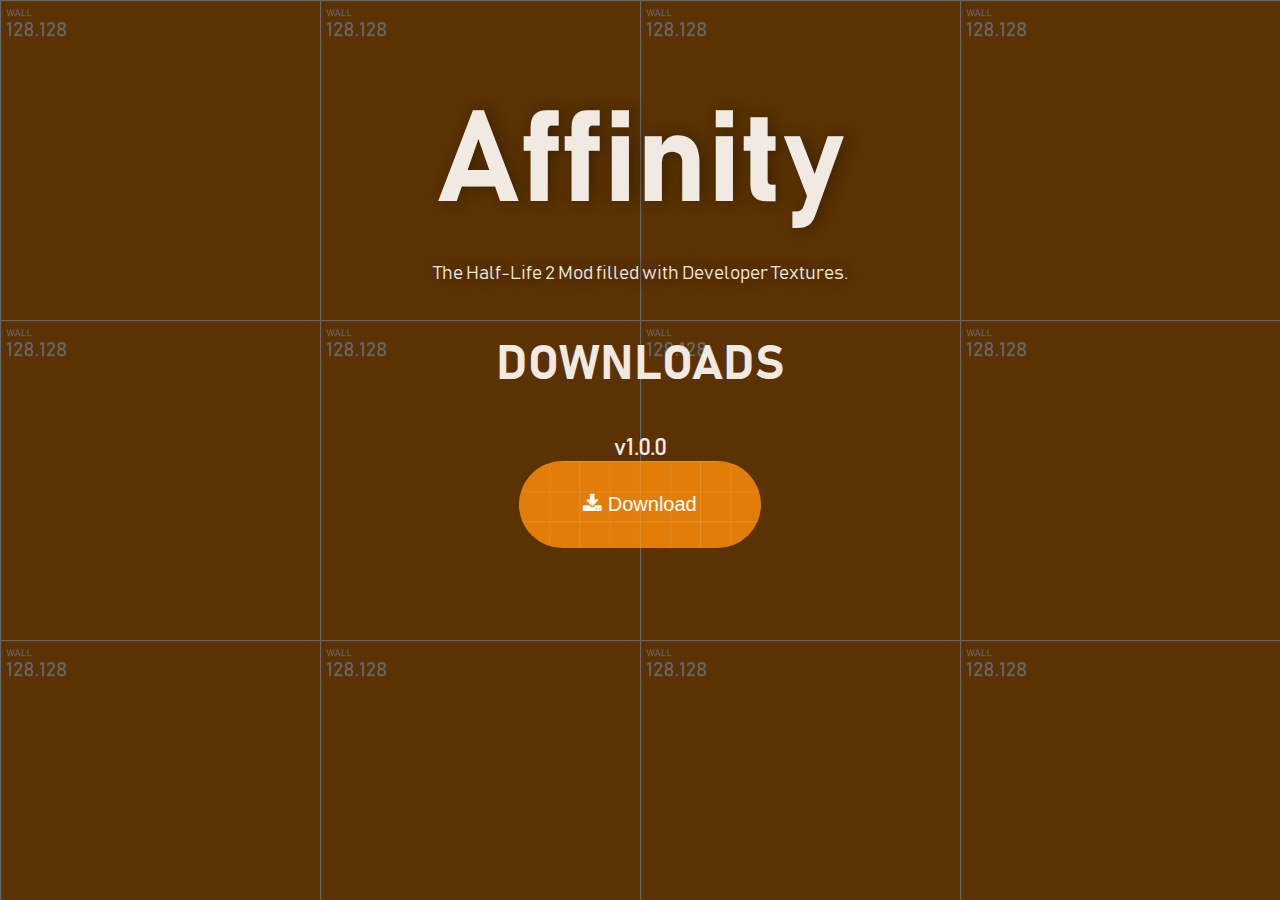
==== affinity.html @ 775bccad "Creation" ====
<!DOCTYPE html>
<html lang="en">
<head>
    <meta charset="UTF-8">
    <meta http-equiv="X-UA-Compatible" content="IE=edge">
    <meta name="viewport" content="width=device-width, initial-scale=1.0">
    <link rel="stylesheet" href="affinity.css">
    <link rel="shortcut icon" href="affinity.ico" type="image/x-icon">
    <link rel="stylesheet" href="https://cdnjs.cloudflare.com/ajax/libs/font-awesome/4.7.0/css/font-awesome.min.css">
    <title>Affinity</title>
</head>
<body>
    <div class="title">
    <h1 style="font-size: 8em;" class="DrSh">Affinity</h1>
    <h3 style="font-weight: 100; margin-top: -5%;" class="DrSh">The Half-Life 2 Mod filled with Developer Textures.</h3>
    </div>

    <h2 style="margin-top: 4%; font-size: 3em;">DOWNLOADS</h2>

    <p style="margin-bottom: -2px; font-size: x-large;">v1.0.0</p>
    <button class="btn"><i class="fa fa-download"></i> Download</button>
</body>
</html>
---- affinity.css ----
body {
    font-family: Bahnschrift;
    color: #f1eae3;
    background-color: #202020;
    text-align: center;
    background-image: linear-gradient(rgba(0, 0, 0, 0.600), rgba(0, 0, 0, 0.600)), url("dev_measurewall01a.png");
    background-size: 25%;
}
@font-face {
    font-family: 'Bahnschrift';
    src: url(bahnschrift.ttf);
}
.DrSh {
    text-shadow: 4px 0px 16px rgba(0, 0, 0, 0.308);
}
.btn {
    background-image: url(dev_measuregeneric01.png);
    background-size: 25%;
    border: none;
    color: white;
    padding: 32px 64px;
    cursor: pointer;
    font-size: 20px;
    border-radius: 64px;
    transition: 0.2s;
  }
.btn:hover {
    background-color: #5D5B5A;
  }
title {
    background-image: linear-gradient(rgba(0, 0, 0, 0.600), rgba(0, 0, 0, 0)), url("dev_measuregeneric01.png");
}
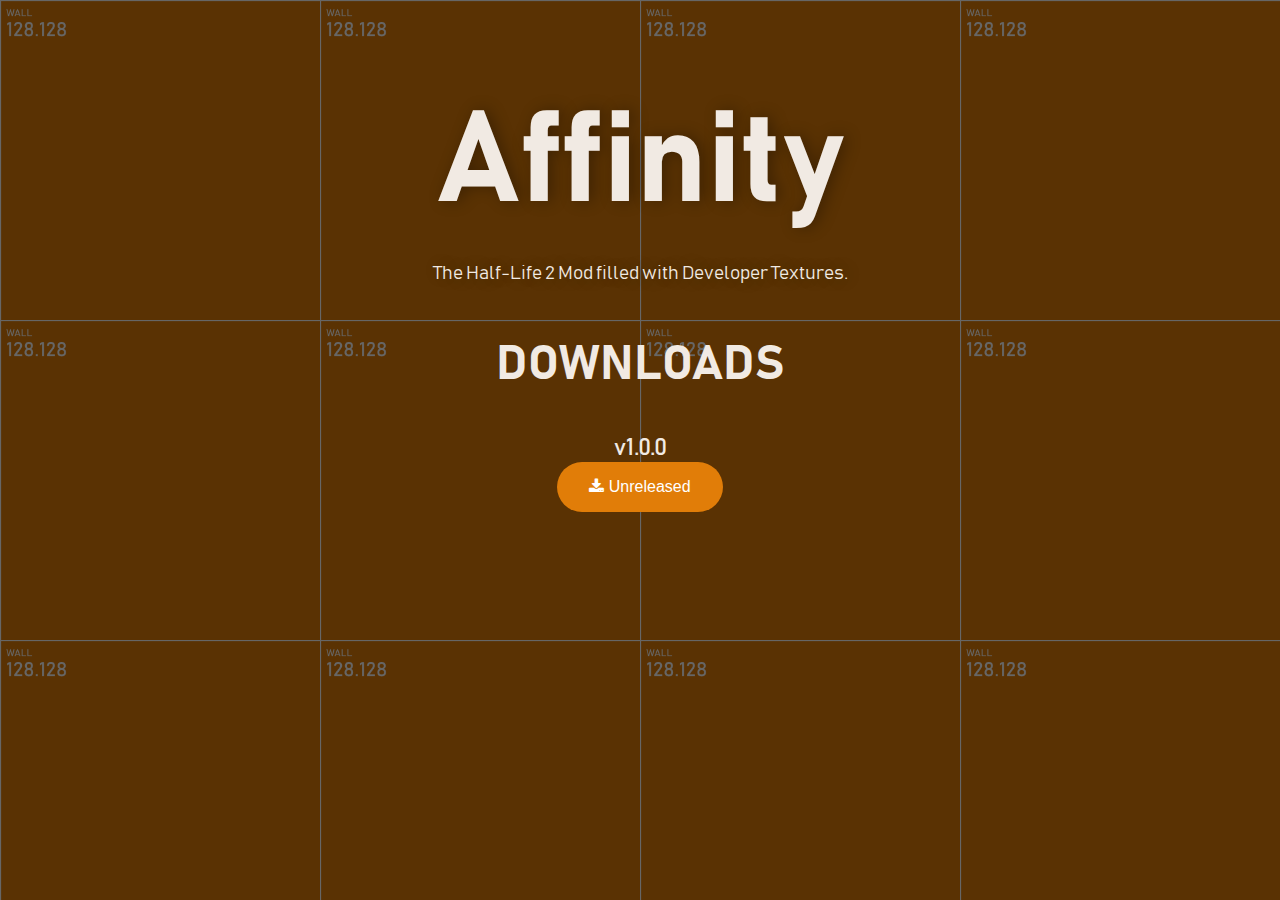
==== commit c277c3fd: "Updates" ====
--- a/affinity.html
+++ b/affinity.html
@@ -10,14 +10,12 @@
     <title>Affinity</title>
 </head>
 <body>
-    <div class="title">
     <h1 style="font-size: 8em;" class="DrSh">Affinity</h1>
     <h3 style="font-weight: 100; margin-top: -5%;" class="DrSh">The Half-Life 2 Mod filled with Developer Textures.</h3>
-    </div>
 
     <h2 style="margin-top: 4%; font-size: 3em;">DOWNLOADS</h2>
 
-    <p style="margin-bottom: -2px; font-size: x-large;">v1.0.0</p>
-    <button class="btn"><i class="fa fa-download"></i> Download</button>
+    <p style="font-size: x-large; margin-bottom: -1px;">v1.0.0</p>
+    <button class="btn"><i class="fa fa-download"></i> Unreleased</button>
 </body>
 </html>--- a/affinity.css
+++ b/affinity.css
@@ -14,19 +14,17 @@
     text-shadow: 4px 0px 16px rgba(0, 0, 0, 0.308);
 }
 .btn {
-    background-image: url(dev_measuregeneric01.png);
+    background-color: #e17d08;
     background-size: 25%;
     border: none;
     color: white;
-    padding: 32px 64px;
+    padding: 16px 32px;
     cursor: pointer;
-    font-size: 20px;
+    font-size: 16px;
     border-radius: 64px;
     transition: 0.2s;
   }
 .btn:hover {
     background-color: #5D5B5A;
-  }
-title {
-    background-image: linear-gradient(rgba(0, 0, 0, 0.600), rgba(0, 0, 0, 0)), url("dev_measuregeneric01.png");
-}+    background-size: 25%;
+  }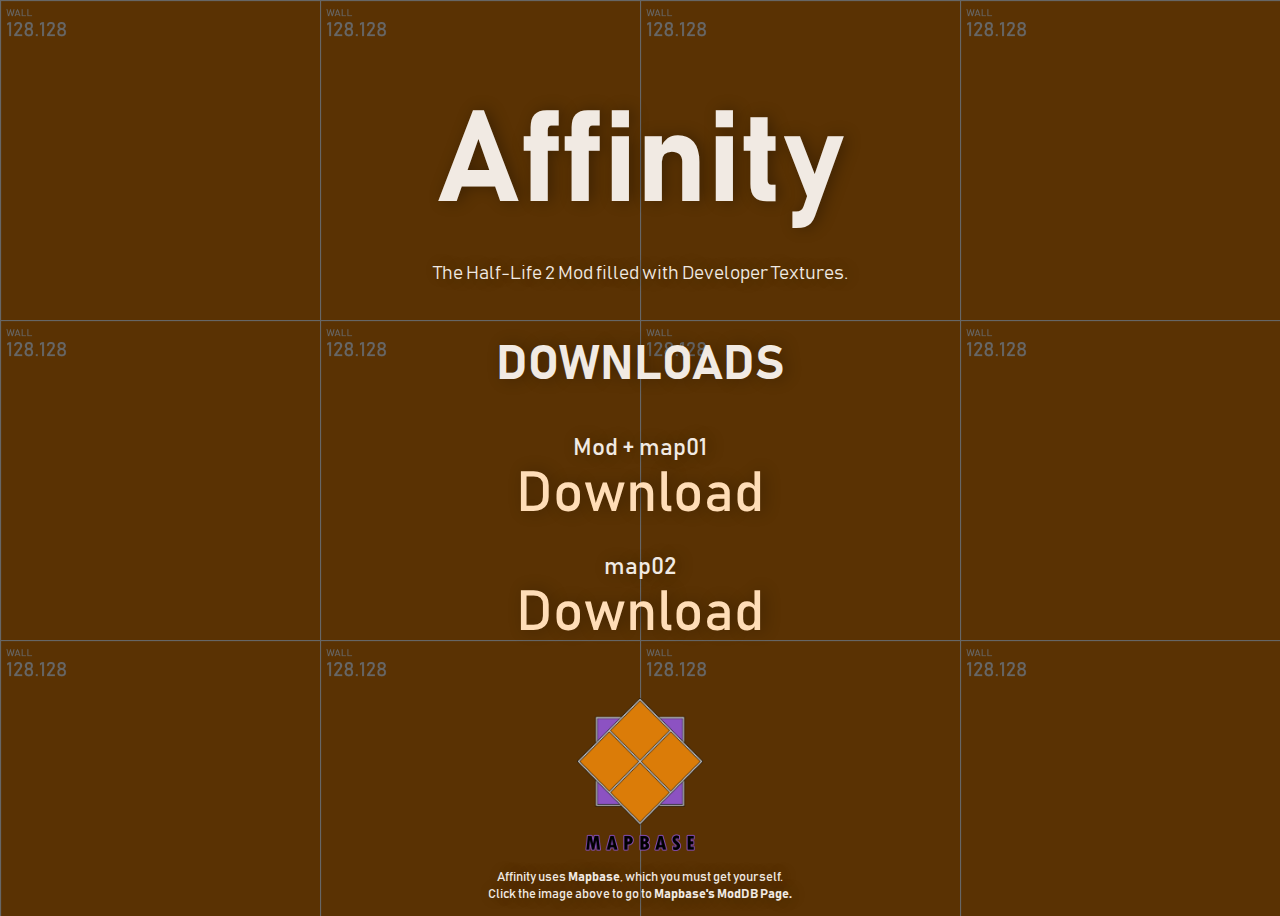
==== commit b3eb3613: "General Updates" ====
--- a/affinity.html
+++ b/affinity.html
@@ -10,12 +10,23 @@
     <title>Affinity</title>
 </head>
 <body>
+    <div class="unselectable">
     <h1 style="font-size: 8em;" class="DrSh">Affinity</h1>
     <h3 style="font-weight: 100; margin-top: -5%;" class="DrSh">The Half-Life 2 Mod filled with Developer Textures.</h3>
+    </div>
 
     <h2 style="margin-top: 4%; font-size: 3em;">DOWNLOADS</h2>
 
-    <p style="font-size: x-large; margin-bottom: -1px;">v1.0.0</p>
-    <button class="btn"><i class="fa fa-download"></i> Unreleased</button>
+    <p style="font-size: x-large; margin-bottom: -1px;">Mod + map01</p>
+    <a href="affinity.7z" class="affinity-downloadlink">Download</a>
+    
+    <p style="font-size: x-large; margin-bottom: -1px;">map02</p>
+    <a href="#" class="affinity-downloadlink">Download</a>
+   
+   
+    <br>
+    <a href="https://www.moddb.com/mods/mapbase"><img src="mapbase.png" alt="mapbase" class="mapbase-image"></a>
+    <p style="font-size: smaller;">Affinity uses <b>Mapbase</b>, which you must get yourself.
+    <br>Click the image above to go to <b>Mapbase's ModDB Page.</b></p>
 </body>
 </html>--- a/affinity.css
+++ b/affinity.css
@@ -5,26 +5,26 @@
     text-align: center;
     background-image: linear-gradient(rgba(0, 0, 0, 0.600), rgba(0, 0, 0, 0.600)), url("dev_measurewall01a.png");
     background-size: 25%;
+    text-shadow: 4px 0px 16px rgba(0, 0, 0, 0.308);
 }
 @font-face {
     font-family: 'Bahnschrift';
     src: url(bahnschrift.ttf);
 }
-.DrSh {
-    text-shadow: 4px 0px 16px rgba(0, 0, 0, 0.308);
+.unselectable {
+    user-select: none;
 }
-.btn {
-    background-color: #e17d08;
-    background-size: 25%;
-    border: none;
-    color: white;
-    padding: 16px 32px;
-    cursor: pointer;
-    font-size: 16px;
-    border-radius: 64px;
+.affinity-downloadlink {
+    color: #ffddb7;
+    font-size: 3.5em;
+    text-decoration: none;
     transition: 0.2s;
-  }
-.btn:hover {
-    background-color: #5D5B5A;
-    background-size: 25%;
-  }+}
+.affinity-downloadlink:hover {
+    color: #f1eae3;
+}
+.mapbase-image {
+    width: 10%;
+    height: 10%;
+    margin-top: 4%;
+}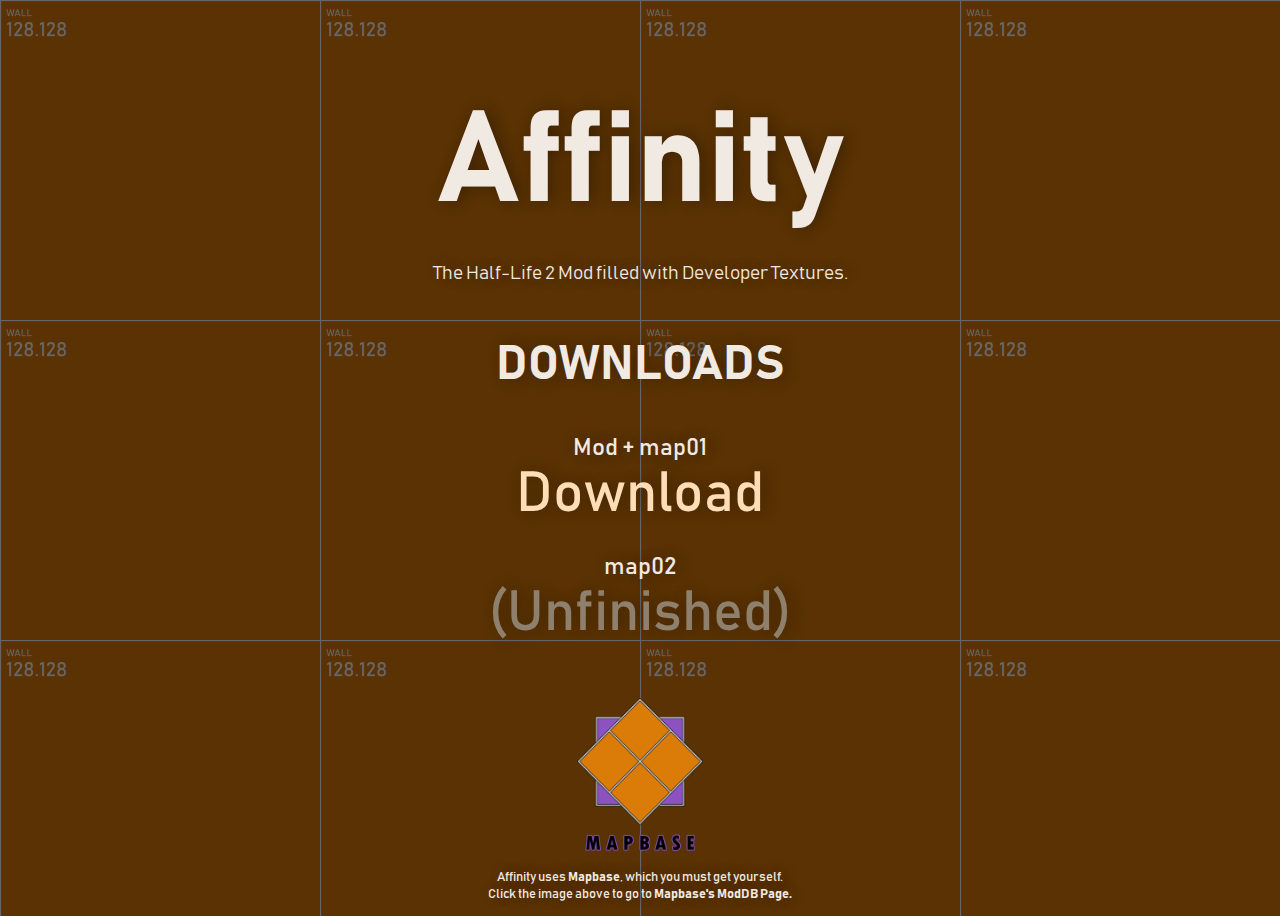
==== commit 800936d5: "stuff" ====
--- a/affinity.html
+++ b/affinity.html
@@ -21,7 +21,7 @@
     <a href="affinity.7z" class="affinity-downloadlink">Download</a>
     
     <p style="font-size: x-large; margin-bottom: -1px;">map02</p>
-    <a href="#" class="affinity-downloadlink">Download</a>
+    <a href="#" class="affinity-downloadlink-disabled">(Unfinished)</a>
    
    
     <br>
--- a/affinity.css
+++ b/affinity.css
@@ -23,8 +23,14 @@
 .affinity-downloadlink:hover {
     color: #f1eae3;
 }
+.affinity-downloadlink-disabled {
+    color: #8f806e;
+    font-size: 3.5em;
+    text-decoration: none;
+    transition: 0.2s;
+}
 .mapbase-image {
     width: 10%;
     height: 10%;
     margin-top: 4%;
-}+}
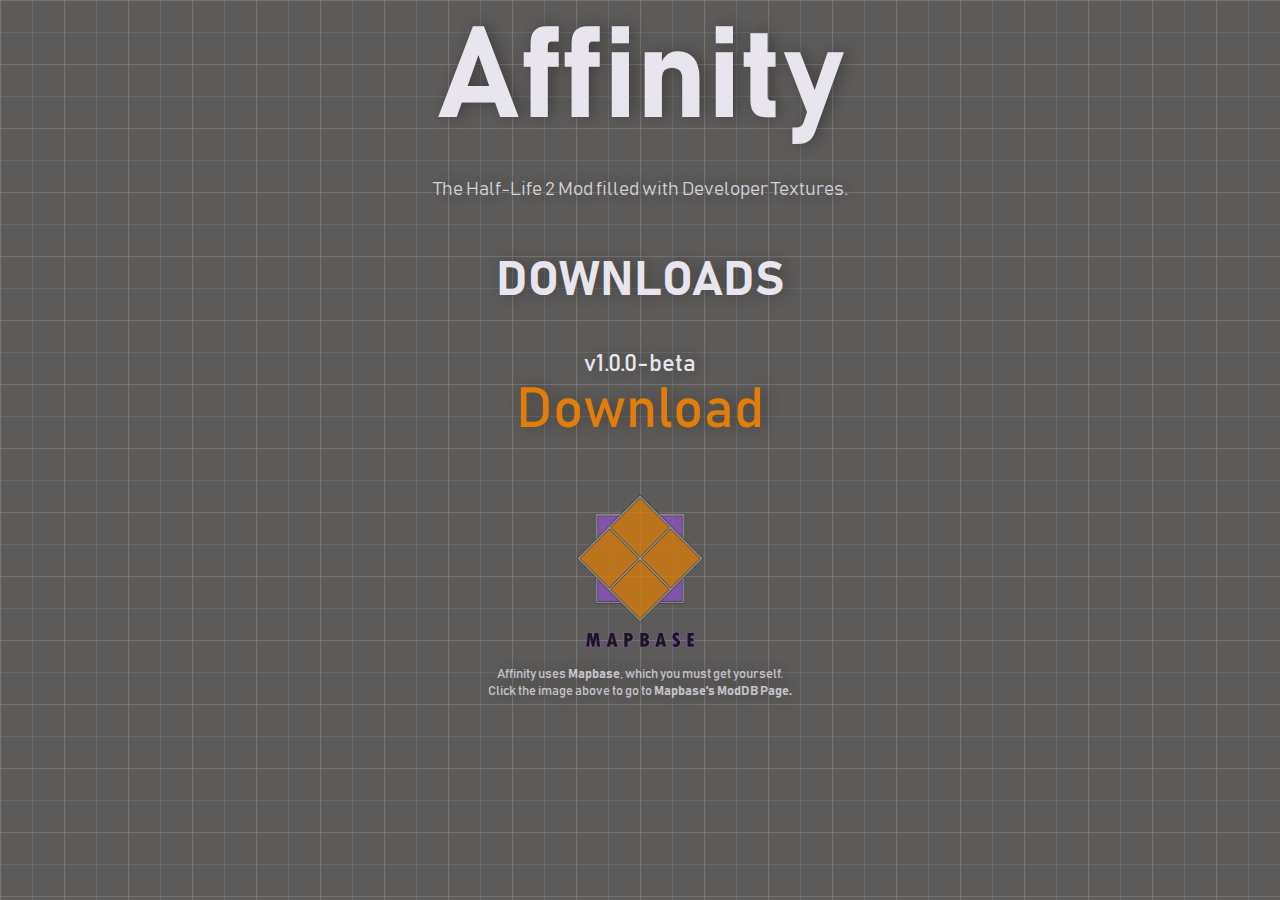
==== commit 12e9d9b5: "Updates to Affinity's Page" ====
--- a/affinity.html
+++ b/affinity.html
@@ -11,22 +11,20 @@
 </head>
 <body>
     <div class="unselectable">
-    <h1 style="font-size: 8em;" class="DrSh">Affinity</h1>
-    <h3 style="font-weight: 100; margin-top: -5%;" class="DrSh">The Half-Life 2 Mod filled with Developer Textures.</h3>
+    <h1 class="title">Affinity</h1>
+    <h3 class="desc">The Half-Life 2 Mod filled with Developer Textures.</h3>
     </div>
 
     <h2 style="margin-top: 4%; font-size: 3em;">DOWNLOADS</h2>
 
-    <p style="font-size: x-large; margin-bottom: -1px;">Mod + map01</p>
-    <a href="affinity.7z" class="affinity-downloadlink">Download</a>
-    
-    <p style="font-size: x-large; margin-bottom: -1px;">map02</p>
-    <a href="#" class="affinity-downloadlink-disabled">(Unfinished)</a>
-   
+    <p style="font-size: x-large; margin-bottom: -1px;">v1.0.0-beta</p>
+    <a href="affinity-100beta.7z" class="affinity-downloadlink">Download</a>
    
     <br>
     <a href="https://www.moddb.com/mods/mapbase"><img src="mapbase.png" alt="mapbase" class="mapbase-image"></a>
+    <div class="unselectable-mapbase">
     <p style="font-size: smaller;">Affinity uses <b>Mapbase</b>, which you must get yourself.
     <br>Click the image above to go to <b>Mapbase's ModDB Page.</b></p>
+    </div>
 </body>
 </html>--- a/affinity.css
+++ b/affinity.css
@@ -1,27 +1,52 @@
 body {
     font-family: Bahnschrift;
-    color: #f1eae3;
+    color: #e8e5ee;
     background-color: #202020;
     text-align: center;
-    background-image: linear-gradient(rgba(0, 0, 0, 0.600), rgba(0, 0, 0, 0.600)), url("dev_measurewall01a.png");
-    background-size: 25%;
+    background-image: url("dev_measuregeneric01b.png");
+    background-size: 5%;
     text-shadow: 4px 0px 16px rgba(0, 0, 0, 0.308);
 }
 @font-face {
     font-family: 'Bahnschrift';
     src: url(bahnschrift.ttf);
 }
+
+/* Classes */
+.title {
+    font-size: 8em;
+    margin-top: -0.5%;
+    transition: 2s;
+}
+.title:hover {
+    color: #ffd09d;
+    text-shadow: 0px 0px 32px #e17d08;
+}
+.desc {
+    color: #d3d3da;
+    font-weight: 100;
+    margin-top: -5%;
+}
 .unselectable {
     user-select: none;
 }
+.unselectable-mapbase {
+    opacity: 75%;
+    user-select: none;
+    transition: 0.1s;
+}
+.unselectable-mapbase:hover {
+    opacity: 100%;
+}
 .affinity-downloadlink {
-    color: #ffddb7;
+    color: #E17D08;
     font-size: 3.5em;
     text-decoration: none;
     transition: 0.2s;
 }
 .affinity-downloadlink:hover {
-    color: #f1eae3;
+    color: #ffc387;
+    text-shadow: 0px 0px 32px #ffaf5f;
 }
 .affinity-downloadlink-disabled {
     color: #8f806e;
@@ -33,4 +58,9 @@
     width: 10%;
     height: 10%;
     margin-top: 4%;
+    opacity: 75%;
+    transition: 0.1s;
 }
+.mapbase-image:hover {
+    opacity: 100%;
+}
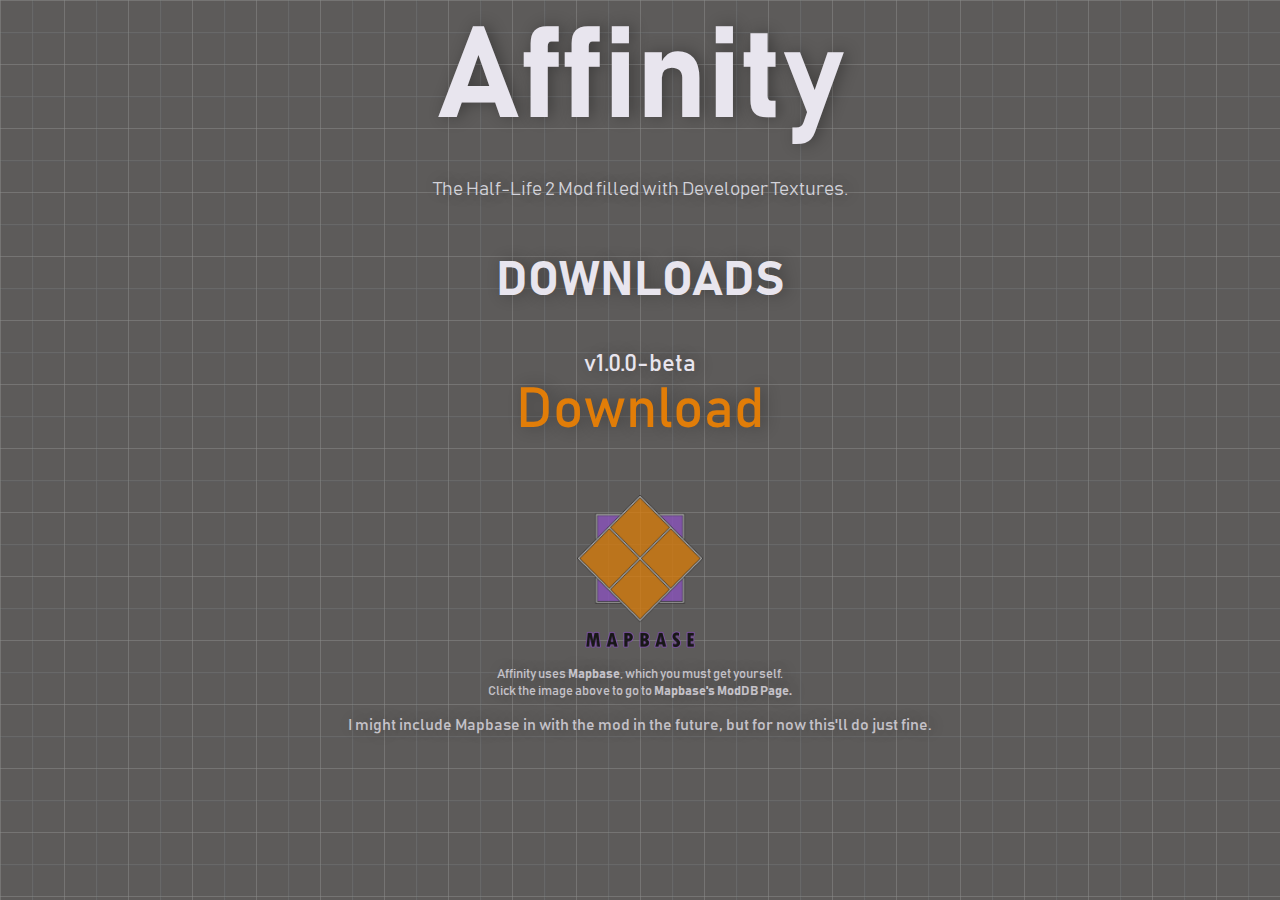
==== commit 0ae2547e: "Add files via upload" ====
--- a/affinity.html
+++ b/affinity.html
@@ -1,30 +1,31 @@
-<!DOCTYPE html>
-<html lang="en">
-<head>
-    <meta charset="UTF-8">
-    <meta http-equiv="X-UA-Compatible" content="IE=edge">
-    <meta name="viewport" content="width=device-width, initial-scale=1.0">
-    <link rel="stylesheet" href="affinity.css">
-    <link rel="shortcut icon" href="affinity.ico" type="image/x-icon">
-    <link rel="stylesheet" href="https://cdnjs.cloudflare.com/ajax/libs/font-awesome/4.7.0/css/font-awesome.min.css">
-    <title>Affinity</title>
-</head>
-<body>
-    <div class="unselectable">
-    <h1 class="title">Affinity</h1>
-    <h3 class="desc">The Half-Life 2 Mod filled with Developer Textures.</h3>
-    </div>
-
-    <h2 style="margin-top: 4%; font-size: 3em;">DOWNLOADS</h2>
-
-    <p style="font-size: x-large; margin-bottom: -1px;">v1.0.0-beta</p>
-    <a href="affinity-100beta.7z" class="affinity-downloadlink">Download</a>
-   
-    <br>
-    <a href="https://www.moddb.com/mods/mapbase"><img src="mapbase.png" alt="mapbase" class="mapbase-image"></a>
-    <div class="unselectable-mapbase">
-    <p style="font-size: smaller;">Affinity uses <b>Mapbase</b>, which you must get yourself.
-    <br>Click the image above to go to <b>Mapbase's ModDB Page.</b></p>
-    </div>
-</body>
+<!DOCTYPE html>
+<html lang="en">
+<head>
+    <meta charset="UTF-8">
+    <meta http-equiv="X-UA-Compatible" content="IE=edge">
+    <meta name="viewport" content="width=device-width, initial-scale=1.0">
+    <link rel="stylesheet" href="affinity.css">
+    <link rel="shortcut icon" href="affinity.ico" type="image/x-icon">
+    <link rel="stylesheet" href="https://cdnjs.cloudflare.com/ajax/libs/font-awesome/4.7.0/css/font-awesome.min.css">
+    <title>Affinity</title>
+</head>
+<body>
+    <div class="unselectable">
+    <h1 class="title">Affinity</h1>
+    <h3 class="desc">The Half-Life 2 Mod filled with Developer Textures.</h3>
+    </div>
+
+    <h2 style="margin-top: 4%; font-size: 3em;">DOWNLOADS</h2>
+
+    <p style="font-size: x-large; margin-bottom: -1px;">v1.0.0-beta</p>
+    <a href="affinity-100beta.7z" class="affinity-downloadlink">Download</a>
+   
+    <br>
+    <a href="https://www.moddb.com/mods/mapbase"><img src="mapbase.png" alt="mapbase" class="mapbase-image"></a>
+    <div class="unselectable-mapbase">
+    <p style="font-size: smaller;">Affinity uses <b>Mapbase</b>, which you must get yourself.
+    <br>Click the image above to go to <b>Mapbase's ModDB Page.</b></p>
+    <p>I might include Mapbase in with the mod in the future, but for now this'll do just fine.</p>
+    </div>
+</body>
 </html>--- a/affinity.css
+++ b/affinity.css
@@ -1,66 +1,66 @@
-body {
-    font-family: Bahnschrift;
-    color: #e8e5ee;
-    background-color: #202020;
-    text-align: center;
-    background-image: url("dev_measuregeneric01b.png");
-    background-size: 5%;
-    text-shadow: 4px 0px 16px rgba(0, 0, 0, 0.308);
-}
-@font-face {
-    font-family: 'Bahnschrift';
-    src: url(bahnschrift.ttf);
-}
-
-/* Classes */
-.title {
-    font-size: 8em;
-    margin-top: -0.5%;
-    transition: 2s;
-}
-.title:hover {
-    color: #ffd09d;
-    text-shadow: 0px 0px 32px #e17d08;
-}
-.desc {
-    color: #d3d3da;
-    font-weight: 100;
-    margin-top: -5%;
-}
-.unselectable {
-    user-select: none;
-}
-.unselectable-mapbase {
-    opacity: 75%;
-    user-select: none;
-    transition: 0.1s;
-}
-.unselectable-mapbase:hover {
-    opacity: 100%;
-}
-.affinity-downloadlink {
-    color: #E17D08;
-    font-size: 3.5em;
-    text-decoration: none;
-    transition: 0.2s;
-}
-.affinity-downloadlink:hover {
-    color: #ffc387;
-    text-shadow: 0px 0px 32px #ffaf5f;
-}
-.affinity-downloadlink-disabled {
-    color: #8f806e;
-    font-size: 3.5em;
-    text-decoration: none;
-    transition: 0.2s;
-}
-.mapbase-image {
-    width: 10%;
-    height: 10%;
-    margin-top: 4%;
-    opacity: 75%;
-    transition: 0.1s;
-}
-.mapbase-image:hover {
-    opacity: 100%;
-}
+body {
+    font-family: Bahnschrift;
+    color: #e8e5ee;
+    background-color: #202020;
+    text-align: center;
+    background-image: url("dev_measuregeneric01b.png");
+    background-size: 5%;
+    text-shadow: 4px 0px 16px rgba(0, 0, 0, 0.308);
+}
+@font-face {
+    font-family: 'Bahnschrift';
+    src: url(bahnschrift.ttf);
+}
+
+/* Classes */
+.title {
+    font-size: 8em;
+    margin-top: -0.5%;
+    transition: 2s;
+}
+.title:hover {
+    color: #ffd09d;
+    text-shadow: 0px 0px 32px #e17d08;
+}
+.desc {
+    color: #d3d3da;
+    font-weight: 100;
+    margin-top: -5%;
+}
+.unselectable {
+    user-select: none;
+}
+.unselectable-mapbase {
+    opacity: 75%;
+    user-select: none;
+    transition: 0.1s;
+}
+.unselectable-mapbase:hover {
+    opacity: 100%;
+}
+.affinity-downloadlink {
+    color: #E17D08;
+    font-size: 3.5em;
+    text-decoration: none;
+    transition: 0.2s;
+}
+.affinity-downloadlink:hover {
+    color: #ffc387;
+    text-shadow: 0px 0px 32px #ffaf5f;
+}
+.affinity-downloadlink-disabled {
+    color: #8f806e;
+    font-size: 3.5em;
+    text-decoration: none;
+    transition: 0.2s;
+}
+.mapbase-image {
+    width: 10%;
+    height: 10%;
+    margin-top: 4%;
+    opacity: 75%;
+    transition: 0.1s;
+}
+.mapbase-image:hover {
+    opacity: 100%;
+}
